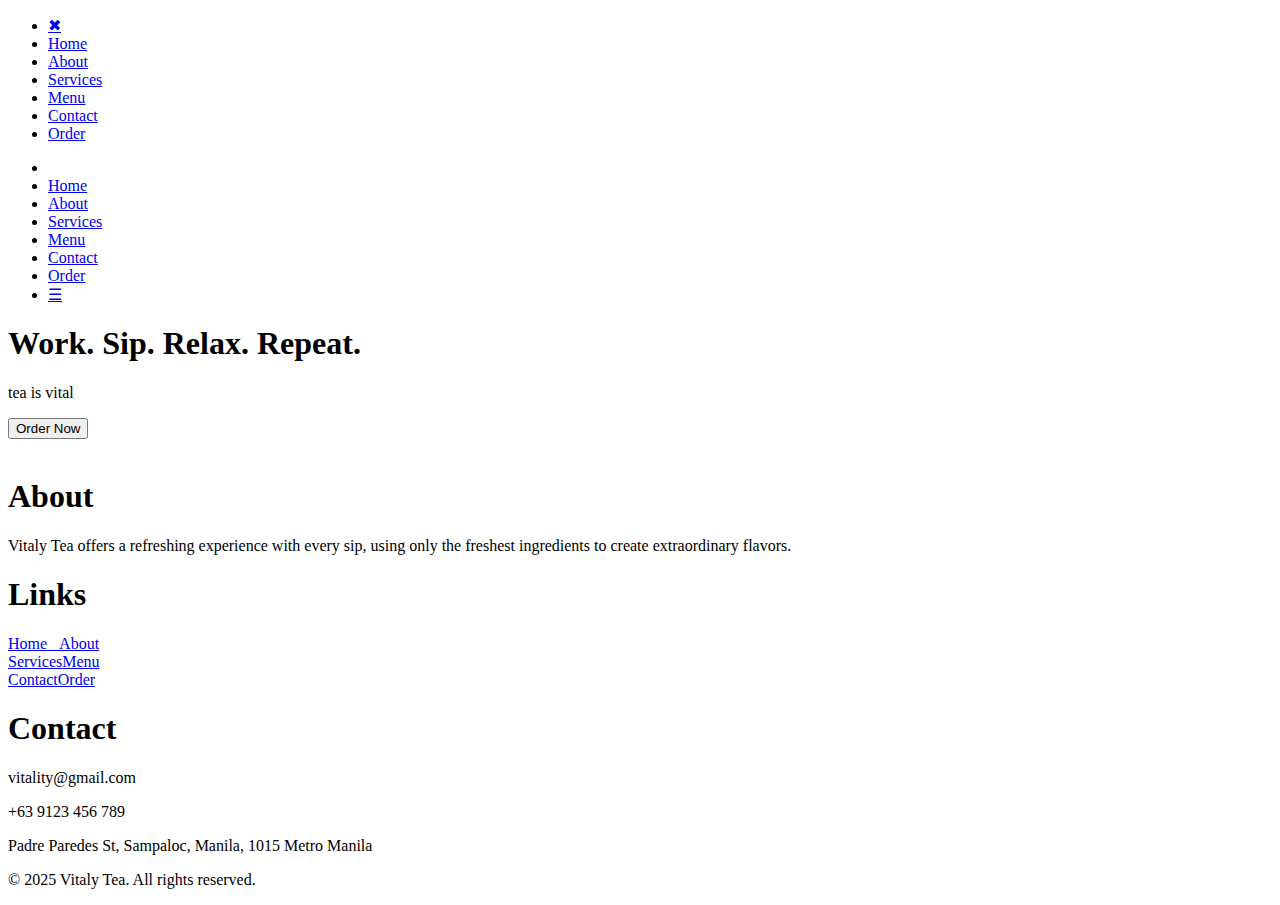
==== index.html @ 730f37d3 "Add files via upload" ====
<!DOCTYPE html>
<html lang="en">
<head>
    <meta charset="UTF-8">
    <meta name="viewport" content="width=device-width, initial-scale=1.0">
    <title>Vitaly Tea</title>
    <link rel="stylesheet" href="css/style.css">
    <link rel="stylesheet" href="css/loading.css">
</head>

<body>
    <div id="loading-screen" class="hidden">
        <div class="loader-container">
            <div class="rotating-container">
                <div class="leaf leaf1"><img src="Picture/leafloading.png" alt="Leaf"></div>
                <div class="leaf leaf2"><img src="Picture/leafloading.png" alt="Leaf"></div>
                <div class="leaf leaf3"><img src="Picture/leafloading.png" alt="Leaf"></div>
                <div class="leaf leaf4"><img src="Picture/leafloading.png" alt="Leaf"></div>
            </div>
            <img src="Picture/Logo.png" alt="Logo" class="logo">
            <p class="brewing-text">Brewing...</p>
        </div>
    </div>


    <nav>
        <ul class="sidebar">
            <li onclick="hideSidebar()"><a href="#">✖</a></li>
            <li><a href="index.html">Home</a></li>
            <li><a href="html/about.html">About</a></li>
            <li><a href="html/services.html">Services</a></li>
            <li><a href="html/menu.html">Menu</a></li>
            <li><a href="html/contact.html">Contact</a></li>
            <li><a href="html/order.html">Order</a></li>
        </ul>
    
        <ul>
            <li><img src="/Picture/Logo.png" alt=""></li>
            <li class="hideOnMobile"><a href="index.html">Home</a></li>
            <li class="hideOnMobile"><a href="html/about.html">About</a></li>
            <li class="hideOnMobile"><a href="html/services.html">Services</a></li>
            <li class="hideOnMobile"><a href="html/menu.html">Menu</a></li>
            <li class="hideOnMobile"><a href="html/contact.html">Contact</a></li>
            <li class="hideOnMobile"><a href="html/order.html">Order</a></li>
            <li class="menuButton" onclick="showSidebar()"><a href="#">☰</a></li>
        </ul>
    </nav>

    <main>
        <div class="container">
            <div class="hero-text">
                <h1>Work. Sip. Relax. Repeat.</h1>
                <p>tea is vital</p>
                <a href="html/menu.html"><button>Order Now</button></a>
            </div>
        </div>
        
    </main>

    <footer>
        <div class="footer-container">
          <div class="box about">
            <img src="./Picture/Logo.png" id ="footer-img" alt="">
          </div>
            <div class="box about">
                <h1>About</h1>
                <p>Vitaly Tea offers a refreshing experience with every sip, using only the freshest ingredients to create extraordinary flavors.</p>
            </div>
            <div class="box links">
                <h1>Links</h1>
                <li class="hideOnMobile"><a href="index.html">Home</a><a href="html/about.html">&nbsp;&nbsp;&nbsp;About</a></li>
                <li class="hideOnMobile"><a href="html/services.html">Services</a><a href="html/menu.html">Menu</a></li>
                <li class="hideOnMobile"><a href="html/contact.html">Contact</a><a href="html/order.html">Order</a></li>
            </div>
            <div class="box contact">
                <h1>Contact</h1>
                <p>vitality@gmail.com</p>
                <p>+63 9123 456 789</p>
                <p>Padre Paredes St, Sampaloc, Manila, 1015 Metro Manila</p>
            </div>
        </div>
        <p class="footer-copy">&copy; 2025 Vitaly Tea. All rights reserved.</p>
    </footer>

    <script src="script.js"></script>
</body>
</html>
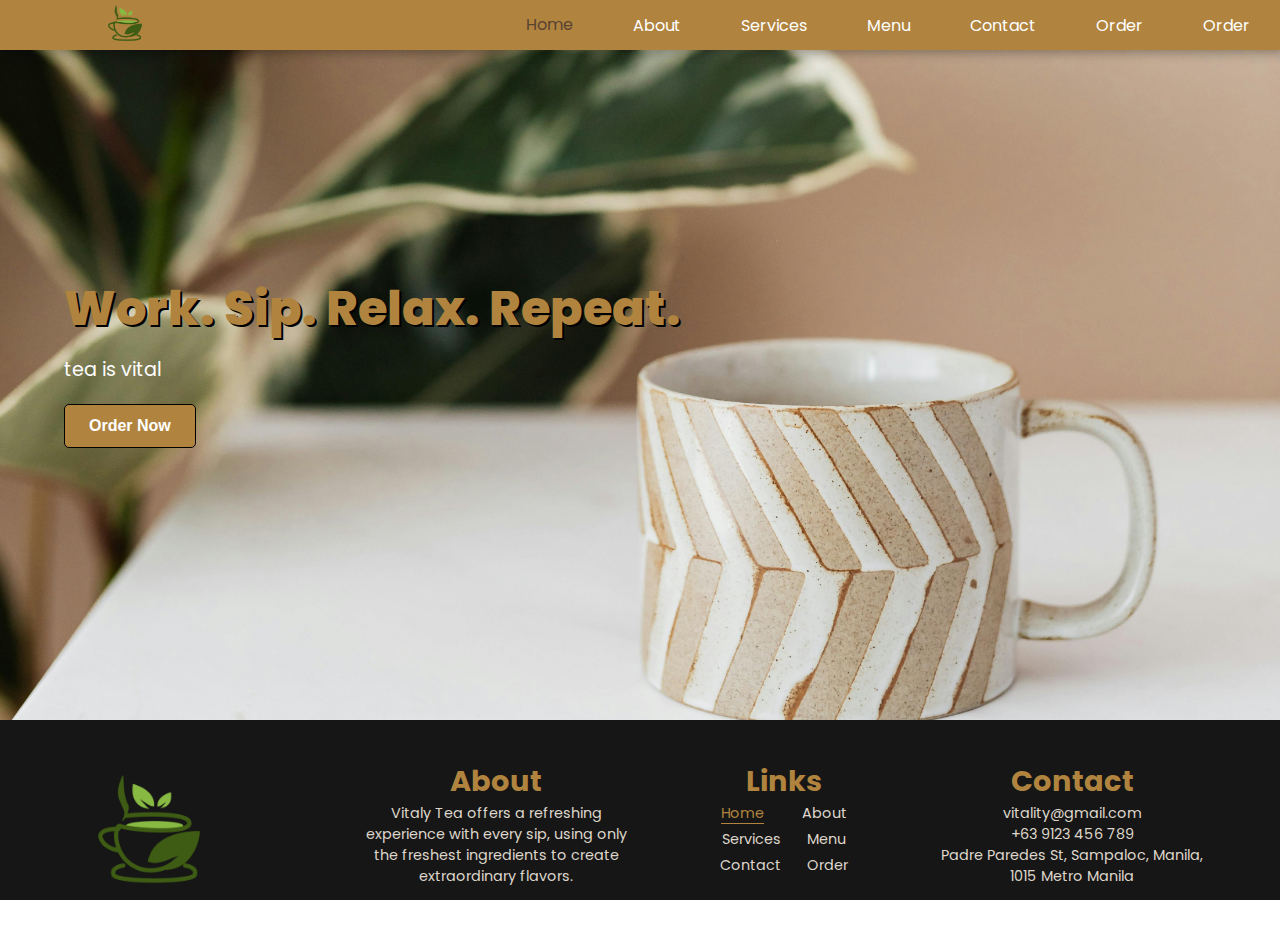
==== commit 17836924: "Update index.html" ====
--- a/index.html
+++ b/index.html
@@ -42,6 +42,7 @@
             <li class="hideOnMobile"><a href="html/menu.html">Menu</a></li>
             <li class="hideOnMobile"><a href="html/contact.html">Contact</a></li>
             <li class="hideOnMobile"><a href="html/order.html">Order</a></li>
+             <li><a href="html/credits.html">Order</a></li>
             <li class="menuButton" onclick="showSidebar()"><a href="#">☰</a></li>
         </ul>
     </nav>
@@ -84,4 +85,4 @@
 
     <script src="script.js"></script>
 </body>
-</html>+</html>
--- a/css/style.css
+++ b/css/style.css
@@ -0,0 +1,514 @@
+@import url('https://fonts.googleapis.com/css2?family=Poppins:ital,wght@0,100;0,200;0,300;0,400;0,500;0,600;0,700;0,800;0,900;1,100;1,200;1,300;1,400;1,500;1,600;1,700;1,800;1,900&display=swap');
+
+::-webkit-scrollbar {
+    width: 10px;
+}
+
+::-webkit-scrollbar-thumb {
+    background: #5a4231;
+    border-radius: 5px;
+    border: 1px solid #272625; /* Outline effect */
+}
+
+::-webkit-scrollbar-thumb:hover {
+    background: #4d3629; /* Darker brown when hovered */
+}
+
+::-webkit-scrollbar-track {
+    background: #f5f3f0; /* Nude background */
+}
+
+
+html,
+body {
+    height: 100vh;
+    display: flex;
+    flex-direction: column;
+    overflow-x: hidden;
+}
+
+* {
+    margin: 0;
+    padding: 0;
+    box-sizing: border-box;
+    text-decoration: none;
+    list-style: none;
+}
+nav img {
+    width: 50px;
+    height: auto;
+    margin-left: 100px;
+    
+
+}
+body {
+    min-height: 100vh;
+    background-image: url(../Picture/bg3.jpg);
+    background-size: cover;
+    background-repeat: no-repeat;
+    background-position: center;
+    font-family: poppins, sans-serif;
+}
+
+main {
+    flex: 1;
+
+    background-size: cover;
+    background-position: center;
+}
+
+nav {
+    position: absolute;
+    width: 100%;
+    z-index: 40;
+    background-color: #B0843F;
+    box-shadow: 3px 3px 10px rgba(0, 0, 0, 0.3);
+
+}
+
+nav ul {
+    
+    width: 100%;
+    display: flex;
+    flex-direction: row;
+    justify-content: flex-end;
+    align-items: center;
+}
+
+nav li {
+    height: 50px;
+}
+
+nav a {
+    text-decoration: none;
+    color: rgb(255, 255, 255);
+    padding: 0 30px;
+    display: flex;
+    align-items: center;
+    height: 100%;
+    transition: 0.5s;
+}
+
+nav a:hover {
+    background-color: #f1f1f1;
+    border-bottom: 1px solid #B0843F;
+    transform: translateY(-5px);
+}
+
+nav a:active{
+    transform: scale(1.1);
+    background:rgb(146, 103, 63);
+}
+
+nav li:first-child {
+    margin-right: auto;
+}
+
+.menuButton {
+    display: none;
+}
+
+.sidebar {
+    position: fixed;
+    top: 0;
+    right: 0;
+    height: 100vh;
+    width: 250px;
+    z-index: 999;
+    backdrop-filter: blur(10px);
+    background-color: rgba(146, 103, 63,0.8);
+    box-shadow: 10 0 10px rgba(0, 0, 0, 0.1) 2;
+    display: flex;
+    flex-direction: column;
+    justify-content: flex-start;
+    transition: all 0.3s ease;
+    display: none;
+    align-items: flex-end;
+}
+
+.sidebar li {
+    width: 100%;
+}
+
+.sidebar a {
+    width: 100%;
+}
+
+/* ------------------------------------ */
+/* Hero Section Styles                  */
+/* ------------------------------------ */
+
+.container {
+    display: flex;
+    flex-direction: row;
+    align-items: center;
+    justify-content: flex-start;
+    height: 80vh;
+    padding-left: 5%;
+    
+}
+
+.hero-text {
+    max-width: 700px;
+    color: rgb(253, 253, 253);
+    text-align: left;
+    
+}
+
+.hero-text h1 {
+    font-size: 3rem;
+    font-weight: 800;
+    margin-bottom: 10px;
+    color: #B0843F;
+    text-shadow:2px 2px #000000  ;
+    
+}
+
+.hero-text p {
+    font-size: 1.2rem;
+    font-weight: 400;
+    margin-bottom: 20px;
+    max-width: 570px;
+    
+}
+
+.hero-text button {
+    background: #B0843F;
+    color: rgb(255, 255, 255);
+    border: 1px solid black;
+    padding: 12px 24px;
+    font-size: 1rem;
+    font-weight: 600;
+    border-radius: 5px;
+    cursor: pointer;
+    transition: 0.3s;
+}
+
+.hero-text button:hover {
+    background-color: #5a4231;
+    color: #B0843F;
+  
+}
+
+a:hover {
+    color: #B0843F;
+   
+}
+
+
+.box .links li a:hover {
+    background-color: pink;
+}
+
+span {
+   
+    color: #5a4231;
+    border-bottom: 1px solid #B0843F;
+ 
+}
+
+footer span {
+    color: #B0843F;
+}
+
+#header{
+    flex-shrink: 1;
+    text-align: center;
+    width: 100%;
+    min-height: 5vh;
+    line-height: 20vh;
+    font-size: 50px;
+    font-weight: 700;
+    color: rgb(26, 24, 24);
+   
+}
+
+.container2{
+    backdrop-filter: blur(5px); /* Blur effect */
+    padding: 5%;
+    width: 100%;
+    height: auto;
+    display: flex;
+    flex-direction: column;
+    align-items: center;
+}
+
+.subcon{
+    border: 1px solid rgb(183, 0, 255);
+    width: 80%;
+    display: flex;
+    flex-direction: row;
+    gap: 2rem;
+}
+
+.card{
+    /*border: 1px solid rgb(183, 0, 255);*/
+    width: 100%;
+    display: flex;
+    flex-direction: column; /*column if mobile*/
+    flex-shrink: 1;
+    justify-content: center;
+
+
+    border-radius: 10px;
+    box-shadow: 0 10px 10px rgba(0, 0, 0, 0.3);
+    text-align: center;
+    cursor: pointer;
+
+   
+    border-radius: 8px;
+    overflow: hidden;
+}
+
+.card div{
+    width: 100%; /*animation change it to 0%*/
+    height: 200px;
+    /*border: 1px solid rgb(4, 0, 255);*/
+}
+
+.card img{
+    width: 100%;
+    height: 100%;
+    object-fit: cover;
+}
+
+.cardtext{
+    width: 100%;
+    height: 100px;
+    padding: 20px;
+    background: rgba(255, 255, 255, 0.3); /* Semi-transparent */
+    backdrop-filter: blur(10px); /* Blur effect */
+    color: #222;
+}
+
+.cardtext p {
+    font-size: 30px;
+    height: 100%;
+}
+
+footer {
+    position: relative;
+    bottom: 0;
+    width: 100%;
+    background-color: rgba(22, 22, 22, 1);
+    color: #DED6CB;
+    text-align: center;
+    padding: 5px 0;
+    font-size: 0.9rem;
+}
+
+.footer-container {
+    flex-wrap: wrap;
+    display: flex;
+    width: 90%;
+    margin: 0 auto;
+    justify-content: space-between;
+}
+
+.box {
+    padding: 10px;
+    display: flex;
+    flex-direction: column;
+    margin-top: 25px;
+}
+
+.box img {
+    width: 100%;
+    max-width: 150px;
+    height: auto;
+}
+
+
+.logo {
+  flex: 1;
+}
+
+.logo img {
+    width: 100%;
+    max-width: 50px;
+    height: auto;
+   
+
+}
+
+.about {
+    flex: 1;
+}
+
+.links {
+    flex: 1;
+}
+
+.links li {
+    display: flex;
+    align-items: center;
+    justify-content: center;
+}
+
+.links li a {
+    padding: 0 5%;
+    margin-bottom: 5px;
+    color: #DED6CB;
+}
+
+.contact {
+    flex: 1;
+}
+
+.footer-container h1 {
+    color: #B0843F;
+}
+
+.footer-container p{
+    color: #DED6CB;
+}
+@media screen and (max-width: 768px) {
+    nav img {
+        margin-left: 10px;
+    }
+    .teams-container {
+        flex-direction: column;
+        align-items: center;
+    }
+
+    .about-title {
+        font-size: 2em;
+    }
+
+    /* for footer */
+    footer {
+        position: relative;
+    }
+    .box img {
+        min-width: 120px;
+        height: auto;
+    }
+    .footer-container {
+ 
+        align-items: center;
+    }
+
+    footer p {
+        font-size: 1em;
+
+        }
+
+    .box li a {
+        font-size: 1.2em;
+        gap
+    }
+   .links {
+        width: 100%;
+    }
+    .links li {
+        gap: 50px;
+    }
+    /* end footer */
+
+    
+
+
+
+    .about-content {
+        flex-direction: column;
+        padding: 50px;
+      
+    }
+
+    .about-content img {
+        order: -1;
+        width: 100%;
+        height: 100%;
+    }
+
+    .about-content p {
+        font-size: 1.3em;
+        flex: 1;
+        text-align: center;
+    }
+
+    .about-information h1 {
+        font-size: 2.5em;
+    }
+
+    .hideOnMobile {
+        display: none;
+    }
+
+    .menuButton {
+        display: block;
+    }
+
+    body {
+        background-image: url(../Picture/bg3.jpg);
+        background-size: cover;
+        background-position: center;
+    }
+
+    main{
+        
+        display: flex;
+        flex-direction: column;
+        justify-content: center;
+        align-items: center;
+        padding: 5%;
+        width: 100%;
+        height: 1000000px; /*ayaw gumana ewan d tuloy maka scrol sa phone*/
+    }
+    .container {
+        width: 100%;
+        height: 70%;
+        /*background: rgba(255, 255, 255, 0.2);*/
+        border-radius: 10px;
+        backdrop-filter: blur(3px);
+        justify-content: center;
+        text-align: center;
+        padding: 10%;
+    }
+
+    .hero-text {
+        border: 1px solid rgb(255, 255, 255);
+        padding: 5%;
+        border-radius: 10px;
+        /*color: rgb(17, 16, 16);*/
+        overflow: hidden;
+    }
+    
+    .hero-text button{
+        color: rgb(0, 0, 0);
+        border: 1px solid rgb(255, 255, 255);
+    }
+    .hero-text button:hover{
+        color: rgb(255, 255, 255);
+        border: 1px solid rgb(255, 255, 255);
+    }
+
+    
+    .hero-text h1 {
+        font-size: 2rem;
+    }
+
+    .hero-text p {
+        font-size: 1rem;
+    }
+
+    .footer-container {
+        flex-direction: column;
+    }
+
+    .logo {
+        margin-right: 0;
+    }
+
+    .logo img {
+        display: none;
+    }
+}
+
+@media screen and (max-width: 400px) {
+    .sidebar {
+        width: 100%;
+    }
+
+
+}--- a/css/loading.css
+++ b/css/loading.css
@@ -0,0 +1,66 @@
+#loading-screen {
+    position: fixed;
+    width: 100%;
+    height: 100%;
+    background-color: #DED6CB;
+    display: none; /* Initially hidden */
+    justify-content: center;
+    align-items: center;
+    transition: opacity 0.5s ease;
+    z-index: 1000;
+}
+
+
+.loader-container {
+    position: relative;
+    width: 250px;
+    height: 250px;
+}
+
+.logo {
+    width: 100px;
+    height: 100px;
+    position: absolute;
+    top: 50%;
+    left: 50%;
+    transform: translate(-50%, -50%);
+    z-index: 2;
+}
+
+.rotating-container {
+    position: absolute;
+    width: 250px;
+    height: 250px;
+    top: 50%;
+    left: 50%;
+    transform: translate(-50%, -50%);
+    animation: rotate 4s linear infinite;
+}
+
+.leaf {
+    position: absolute;
+    width: 40px;
+    height: 80px;
+}
+
+.leaf1 { top: 25%; left: 50%; transform: translate(-50%, -50%) rotate(0deg); }
+.leaf2 { top: 50%; left: 10px; transform: translate(-50%, -50%) rotate(90deg); }
+.leaf3 { top: 50%; left: 90%; transform: translate(-50%, -50%) rotate(180deg); }
+.leaf4 { top: 90%; left: 50%; transform: translate(-50%, -50%) rotate(270deg); }
+
+.leaf img {
+    width: 100%;
+    height: auto;
+}
+
+.brewing-text {
+    text-align: center;
+    font-size: 1.5em;
+    margin-top: 150px;
+    color: #4A4A4A;
+}
+
+@keyframes rotate {
+    from { transform: translate(-50%, -50%) rotate(0deg); }
+    to { transform: translate(-50%, -50%) rotate(360deg); }
+}
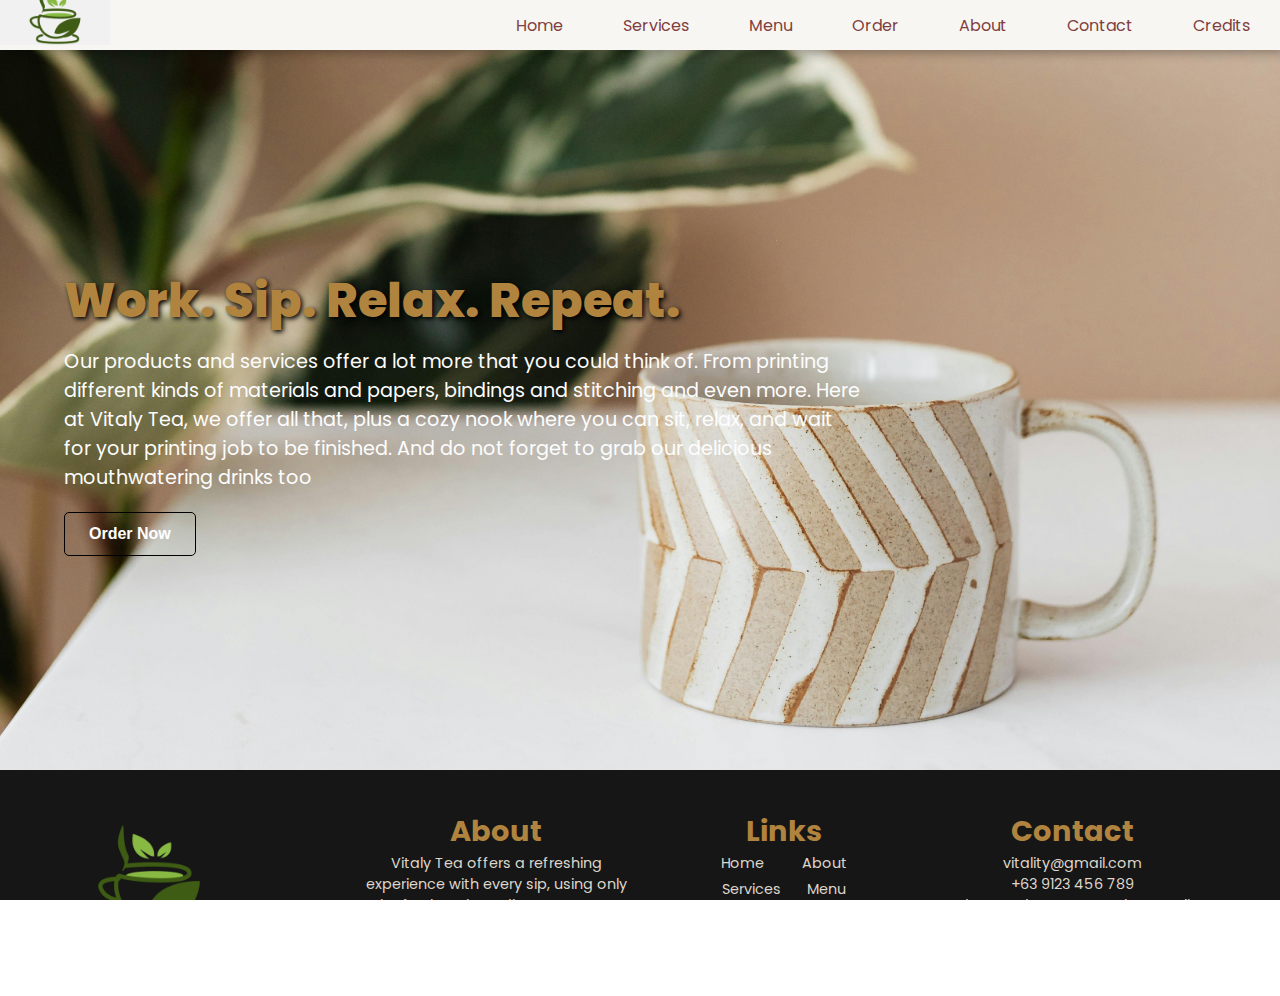
==== commit a6510442: "Add files via upload" ====
--- a/index.html
+++ b/index.html
@@ -4,8 +4,10 @@
     <meta charset="UTF-8">
     <meta name="viewport" content="width=device-width, initial-scale=1.0">
     <title>Vitaly Tea</title>
+    <link rel="stylesheet" href="css/navfoot.css">
     <link rel="stylesheet" href="css/style.css">
     <link rel="stylesheet" href="css/loading.css">
+    
 </head>
 
 <body>
@@ -27,22 +29,23 @@
         <ul class="sidebar">
             <li onclick="hideSidebar()"><a href="#">✖</a></li>
             <li><a href="index.html">Home</a></li>
-            <li><a href="html/about.html">About</a></li>
             <li><a href="html/services.html">Services</a></li>
             <li><a href="html/menu.html">Menu</a></li>
+            <li><a href="html/order.html">Order</a></li>
+            <li><a href="html/about.html">About</a></li>
             <li><a href="html/contact.html">Contact</a></li>
-            <li><a href="html/order.html">Order</a></li>
+            <li><a href="html/credits.html">Credits</a></li>
         </ul>
     
         <ul>
-            <li><img src="/Picture/Logo.png" alt=""></li>
+            <li><a><img src="../Picture/Logo.png" alt=""></a></li>
             <li class="hideOnMobile"><a href="index.html">Home</a></li>
-            <li class="hideOnMobile"><a href="html/about.html">About</a></li>
             <li class="hideOnMobile"><a href="html/services.html">Services</a></li>
             <li class="hideOnMobile"><a href="html/menu.html">Menu</a></li>
+            <li class="hideOnMobile"><a href="html/order.html">Order</a></li>
+            <li class="hideOnMobile"><a href="html/about.html">About</a></li>
             <li class="hideOnMobile"><a href="html/contact.html">Contact</a></li>
-            <li class="hideOnMobile"><a href="html/order.html">Order</a></li>
-             <li><a href="html/credits.html">Order</a></li>
+            <li class="hideOnMobile"><a href="html/credits.html">Credits</a></li>
             <li class="menuButton" onclick="showSidebar()"><a href="#">☰</a></li>
         </ul>
     </nav>
@@ -51,7 +54,7 @@
         <div class="container">
             <div class="hero-text">
                 <h1>Work. Sip. Relax. Repeat.</h1>
-                <p>tea is vital</p>
+                <p>Our products and services offer a lot more that you could think of. From printing different kinds of materials and papers, bindings and stitching and even more. Here at Vitaly Tea, we offer all that, plus a cozy nook where you can sit, relax, and wait for your printing job to be finished. And do not forget to grab our delicious mouthwatering drinks too </p>
                 <a href="html/menu.html"><button>Order Now</button></a>
             </div>
         </div>
@@ -85,4 +88,4 @@
 
     <script src="script.js"></script>
 </body>
-</html>
+</html>--- a/css/navfoot.css
+++ b/css/navfoot.css
@@ -0,0 +1,331 @@
+@import url('https://fonts.googleapis.com/css2?family=Poppins:ital,wght@0,100;0,200;0,300;0,400;0,500;0,600;0,700;0,800;0,900;1,100;1,200;1,300;1,400;1,500;1,600;1,700;1,800;1,900&display=swap');
+
+::-webkit-scrollbar {
+    width: 10px;
+}
+
+::-webkit-scrollbar-thumb {
+    background: #5a4231;
+    border-radius: 5px;
+    border: 1px solid #272625; /* Outline effect */
+}
+
+::-webkit-scrollbar-thumb:hover {
+    background: #4d3629; /* Darker brown when hovered */
+}
+
+::-webkit-scrollbar-track {
+    background: #f5f3f0; /* Nude background */
+}
+
+
+* {
+    margin: 0;
+    padding: 0;
+    box-sizing: border-box;
+    text-decoration: none;
+    list-style: none;
+}
+html,
+body {
+    height: 100vh;
+    display: flex;
+    flex-direction: column;
+    overflow-x: hidden;
+}
+
+body {
+    min-height: 100vh;
+    background-image: url(../Picture/bg3.jpg);
+    background-size: cover;
+    background-repeat: no-repeat;
+    background-position: center;
+    font-family: poppins, sans-serif;
+}
+
+main {
+    flex: 1;
+    background-size: cover;
+    background-position: center;
+}
+
+
+
+nav {
+    width: 100%;
+    z-index: 40;
+    background-color: #f8f6f3;
+    box-shadow: 3px 3px 10px rgba(0, 0, 0, 0.3);
+    /*height: 60px;*/
+}
+
+nav ul {
+    width: 100%;
+    display: flex;
+    flex-direction: row;
+    justify-content: flex-end;
+    align-items: center;
+}
+
+nav li {
+    height: 50px;
+    
+}
+
+nav img {
+    width: 50px;
+    height: auto;
+    transform: scale(1.5);
+    display: block;
+}
+
+nav a {
+    text-decoration: none;
+    color: rgb(128, 62, 62);
+    padding: 0 30px;
+    display: flex;
+    align-items: center;
+    height: 100%;
+    transition: 0.5s;
+}
+
+nav a:hover {
+    background-color: #f1f1f1;
+    transform: translateY(-5px);
+    color: #e7ae34;
+}
+
+nav a:active{
+    transform: scale(1.1);
+    background:rgb(146, 103, 63);
+}
+
+nav li:first-child {
+    margin-right: auto;
+}
+
+.menuButton {
+    display: none;
+}
+
+.sidebar {
+    position: fixed;
+    top: 0;
+    right: 0;
+    height: 100vh;
+    width: 250px;
+    z-index: 999;
+    backdrop-filter: blur(10px);
+    background-color: rgba(146, 103, 63,0.8);
+    box-shadow: 10 0 10px rgba(0, 0, 0, 0.1) 2;
+    display: flex;
+    flex-direction: column;
+    justify-content: flex-start;
+    transition: all 0.3s ease;
+    display: none;
+    align-items: flex-end;
+}
+
+.sidebar li {
+    width: 100%;
+}
+
+.sidebar a {
+    width: 100%;
+}
+
+span {
+    color: #5a4231;
+    border-bottom: 1px solid #B0843F;
+}
+
+footer span {
+    color: #B0843F;
+}
+
+footer {
+    position: relative;
+    bottom: 0;
+    width: 100%;
+    background-color: rgba(22, 22, 22, 1);
+    color: #DED6CB;
+    text-align: center;
+    padding: 5px 0;
+    font-size: 0.9rem;
+}
+
+.footer-container {
+    flex-wrap: wrap;
+    display: flex;
+    width: 90%;
+    margin: 0 auto;
+    justify-content: space-between;
+}
+
+.box {
+    padding: 10px;
+    display: flex;
+    flex-direction: column;
+    margin-top: 25px;
+}
+
+.box img {
+    width: 100%;
+    max-width: 150px;
+    height: auto;
+}
+
+
+.logo {
+  flex: 1;
+}
+
+.logo img {
+    width: 100%;
+    max-width: 50px;
+    height: auto;
+   
+
+}
+
+.about {
+    flex: 1;
+}
+
+.links {
+    flex: 1;
+}
+
+.links li {
+    display: flex;
+    align-items: center;
+    justify-content: center;
+}
+
+.links li a {
+    padding: 0 5%;
+    margin-bottom: 5px;
+    color: #DED6CB;
+}
+
+.contact {
+    flex: 1;
+}
+
+.footer-container h1 {
+    color: #B0843F;
+}
+
+.footer-container p{
+    color: #DED6CB;
+}
+
+
+@media screen and (max-width: 768px) {
+    nav img {
+        margin-left: 10px;
+    }
+    .teams-container {
+        flex-direction: column;
+        align-items: center;
+    }
+
+    /* for footer */
+    footer {
+        position: relative;
+    }
+    .box img {
+        min-width: 120px;
+        height: auto;
+    }
+    .footer-container {
+ 
+        align-items: center;
+    }
+
+    footer p {
+        font-size: 1em;
+
+        }
+
+    .box li a {
+        font-size: 1.2em;
+    }
+   .links {
+        width: 100%;
+    }
+    .links li {
+        gap: 50px;
+    }
+    /* end footer */
+
+    .about-content {
+        flex-direction: column;
+        padding: 50px;
+      
+    }
+
+    .about-content img {
+        order: -1;
+        width: 100%;
+        height: 100%;
+    }
+
+    .about-content p {
+        font-size: 1.3em;
+        flex: 1;
+        text-align: center;
+    }
+
+    .about-information h1 {
+        font-size: 2.5em;
+    }
+
+    .hideOnMobile {
+        display: none;
+    }
+
+    .menuButton {
+        display: block;
+    }
+
+
+    .footer-container {
+        flex-direction: column;
+    }
+
+    .logo {
+        margin-right: 0;
+    }
+
+    .logo img {
+        display: none;
+    }
+
+    .sidebar a{
+       color: white;
+    }
+
+    span {
+        color:white;
+        border-bottom: 1px solid white;
+    }
+
+    /* Remove hover effects in mobile view */
+    nav a:hover {
+        background-color: unset;
+        transform: unset;
+        color: unset;
+    }
+
+    nav a:active {
+        transform: unset;
+        background: unset;
+    }
+}
+
+@media screen and (max-width: 400px) {
+    .sidebar {
+        width: 100%;
+    }
+}
--- a/css/style.css
+++ b/css/style.css
@@ -1,138 +1,3 @@
-@import url('https://fonts.googleapis.com/css2?family=Poppins:ital,wght@0,100;0,200;0,300;0,400;0,500;0,600;0,700;0,800;0,900;1,100;1,200;1,300;1,400;1,500;1,600;1,700;1,800;1,900&display=swap');
-
-::-webkit-scrollbar {
-    width: 10px;
-}
-
-::-webkit-scrollbar-thumb {
-    background: #5a4231;
-    border-radius: 5px;
-    border: 1px solid #272625; /* Outline effect */
-}
-
-::-webkit-scrollbar-thumb:hover {
-    background: #4d3629; /* Darker brown when hovered */
-}
-
-::-webkit-scrollbar-track {
-    background: #f5f3f0; /* Nude background */
-}
-
-
-html,
-body {
-    height: 100vh;
-    display: flex;
-    flex-direction: column;
-    overflow-x: hidden;
-}
-
-* {
-    margin: 0;
-    padding: 0;
-    box-sizing: border-box;
-    text-decoration: none;
-    list-style: none;
-}
-nav img {
-    width: 50px;
-    height: auto;
-    margin-left: 100px;
-    
-
-}
-body {
-    min-height: 100vh;
-    background-image: url(../Picture/bg3.jpg);
-    background-size: cover;
-    background-repeat: no-repeat;
-    background-position: center;
-    font-family: poppins, sans-serif;
-}
-
-main {
-    flex: 1;
-
-    background-size: cover;
-    background-position: center;
-}
-
-nav {
-    position: absolute;
-    width: 100%;
-    z-index: 40;
-    background-color: #B0843F;
-    box-shadow: 3px 3px 10px rgba(0, 0, 0, 0.3);
-
-}
-
-nav ul {
-    
-    width: 100%;
-    display: flex;
-    flex-direction: row;
-    justify-content: flex-end;
-    align-items: center;
-}
-
-nav li {
-    height: 50px;
-}
-
-nav a {
-    text-decoration: none;
-    color: rgb(255, 255, 255);
-    padding: 0 30px;
-    display: flex;
-    align-items: center;
-    height: 100%;
-    transition: 0.5s;
-}
-
-nav a:hover {
-    background-color: #f1f1f1;
-    border-bottom: 1px solid #B0843F;
-    transform: translateY(-5px);
-}
-
-nav a:active{
-    transform: scale(1.1);
-    background:rgb(146, 103, 63);
-}
-
-nav li:first-child {
-    margin-right: auto;
-}
-
-.menuButton {
-    display: none;
-}
-
-.sidebar {
-    position: fixed;
-    top: 0;
-    right: 0;
-    height: 100vh;
-    width: 250px;
-    z-index: 999;
-    backdrop-filter: blur(10px);
-    background-color: rgba(146, 103, 63,0.8);
-    box-shadow: 10 0 10px rgba(0, 0, 0, 0.1) 2;
-    display: flex;
-    flex-direction: column;
-    justify-content: flex-start;
-    transition: all 0.3s ease;
-    display: none;
-    align-items: flex-end;
-}
-
-.sidebar li {
-    width: 100%;
-}
-
-.sidebar a {
-    width: 100%;
-}
 
 /* ------------------------------------ */
 /* Hero Section Styles                  */
@@ -145,14 +10,12 @@
     justify-content: flex-start;
     height: 80vh;
     padding-left: 5%;
-    
 }
 
 .hero-text {
-    max-width: 700px;
     color: rgb(253, 253, 253);
     text-align: left;
-    
+    width: 800px;
 }
 
 .hero-text h1 {
@@ -160,7 +23,7 @@
     font-weight: 800;
     margin-bottom: 10px;
     color: #B0843F;
-    text-shadow:2px 2px #000000  ;
+    text-shadow:2px 2px 5px #000000  ;
     
 }
 
@@ -168,12 +31,12 @@
     font-size: 1.2rem;
     font-weight: 400;
     margin-bottom: 20px;
-    max-width: 570px;
+    max-width: 800px;
     
 }
 
 .hero-text button {
-    background: #B0843F;
+    background: transparent;
     color: rgb(255, 255, 255);
     border: 1px solid black;
     padding: 12px 24px;
@@ -185,31 +48,18 @@
 }
 
 .hero-text button:hover {
-    background-color: #5a4231;
-    color: #B0843F;
+    background-color: #e77523;
+    color: #ffffff;
   
 }
 
-a:hover {
-    color: #B0843F;
-   
+
+
+
+.box .links li a:hover { /*para san to?*/
+    background-color: rgb(202, 0, 34);
 }
 
-
-.box .links li a:hover {
-    background-color: pink;
-}
-
-span {
-   
-    color: #5a4231;
-    border-bottom: 1px solid #B0843F;
- 
-}
-
-footer span {
-    color: #B0843F;
-}
 
 #header{
     flex-shrink: 1;
@@ -286,159 +136,12 @@
     height: 100%;
 }
 
-footer {
-    position: relative;
-    bottom: 0;
-    width: 100%;
-    background-color: rgba(22, 22, 22, 1);
-    color: #DED6CB;
-    text-align: center;
-    padding: 5px 0;
-    font-size: 0.9rem;
-}
-
-.footer-container {
-    flex-wrap: wrap;
-    display: flex;
-    width: 90%;
-    margin: 0 auto;
-    justify-content: space-between;
-}
-
-.box {
-    padding: 10px;
-    display: flex;
-    flex-direction: column;
-    margin-top: 25px;
-}
-
-.box img {
-    width: 100%;
-    max-width: 150px;
-    height: auto;
-}
-
-
-.logo {
-  flex: 1;
-}
-
-.logo img {
-    width: 100%;
-    max-width: 50px;
-    height: auto;
-   
-
-}
-
-.about {
-    flex: 1;
-}
-
-.links {
-    flex: 1;
-}
-
-.links li {
-    display: flex;
-    align-items: center;
-    justify-content: center;
-}
-
-.links li a {
-    padding: 0 5%;
-    margin-bottom: 5px;
-    color: #DED6CB;
-}
-
-.contact {
-    flex: 1;
-}
-
-.footer-container h1 {
-    color: #B0843F;
-}
-
-.footer-container p{
-    color: #DED6CB;
-}
 @media screen and (max-width: 768px) {
-    nav img {
-        margin-left: 10px;
-    }
-    .teams-container {
-        flex-direction: column;
-        align-items: center;
-    }
 
     .about-title {
         font-size: 2em;
     }
-
-    /* for footer */
-    footer {
-        position: relative;
-    }
-    .box img {
-        min-width: 120px;
-        height: auto;
-    }
-    .footer-container {
- 
-        align-items: center;
-    }
-
-    footer p {
-        font-size: 1em;
-
-        }
-
-    .box li a {
-        font-size: 1.2em;
-        gap
-    }
-   .links {
-        width: 100%;
-    }
-    .links li {
-        gap: 50px;
-    }
-    /* end footer */
-
-    
-
-
-
-    .about-content {
-        flex-direction: column;
-        padding: 50px;
-      
-    }
-
-    .about-content img {
-        order: -1;
-        width: 100%;
-        height: 100%;
-    }
-
-    .about-content p {
-        font-size: 1.3em;
-        flex: 1;
-        text-align: center;
-    }
-
-    .about-information h1 {
-        font-size: 2.5em;
-    }
-
-    .hideOnMobile {
-        display: none;
-    }
-
-    .menuButton {
-        display: block;
-    }
-
+   
     body {
         background-image: url(../Picture/bg3.jpg);
         background-size: cover;
@@ -492,23 +195,4 @@
         font-size: 1rem;
     }
 
-    .footer-container {
-        flex-direction: column;
-    }
-
-    .logo {
-        margin-right: 0;
-    }
-
-    .logo img {
-        display: none;
-    }
-}
-
-@media screen and (max-width: 400px) {
-    .sidebar {
-        width: 100%;
-    }
-
-
 }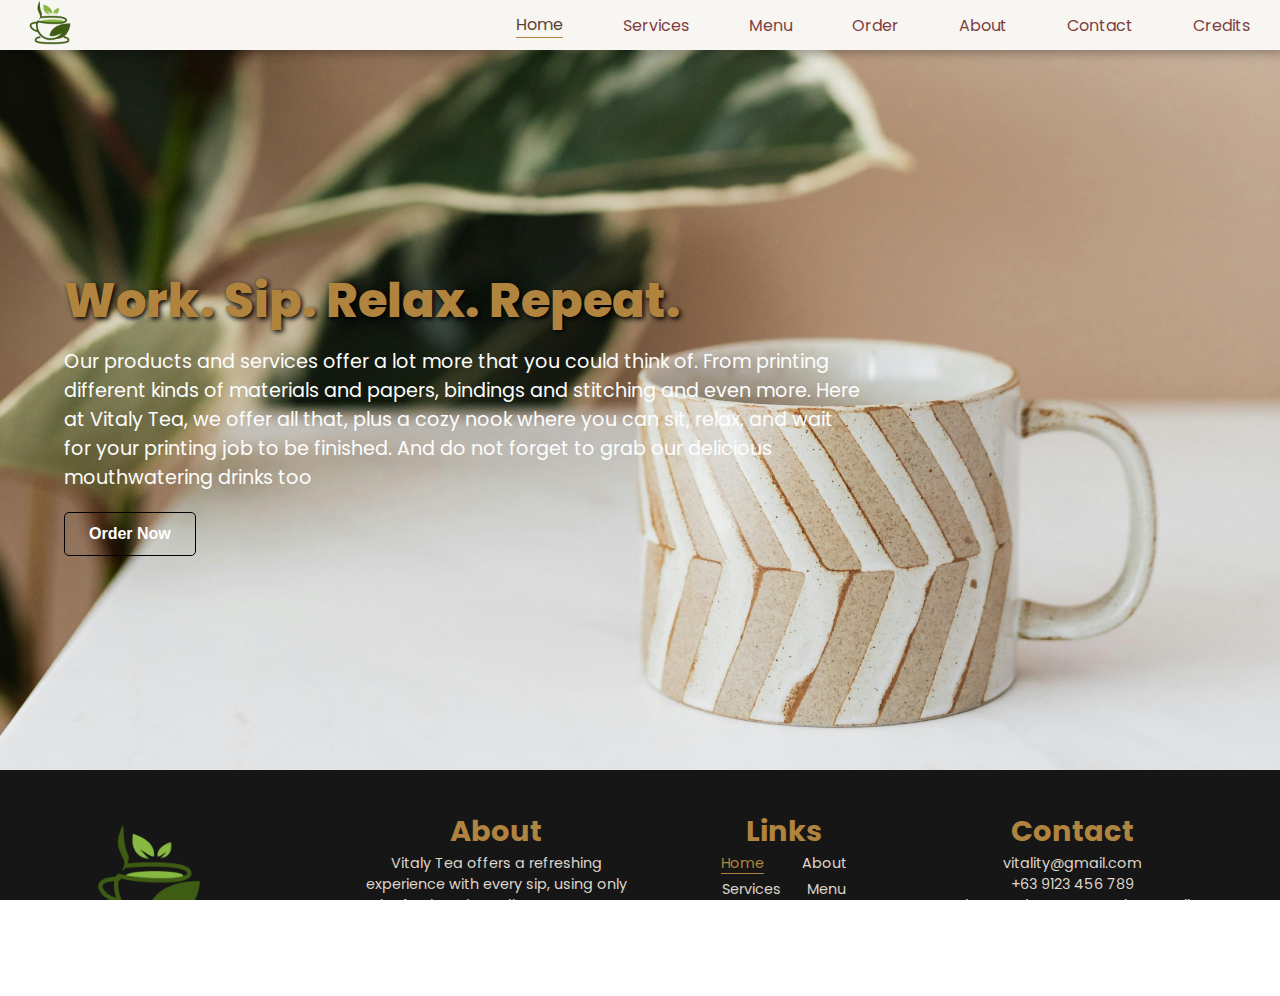
==== commit 3284f099: "Add files via upload" ====
--- a/index.html
+++ b/index.html
@@ -7,6 +7,7 @@
     <link rel="stylesheet" href="css/navfoot.css">
     <link rel="stylesheet" href="css/style.css">
     <link rel="stylesheet" href="css/loading.css">
+    <link rel="icon" type="image/x-icon" href="/Picture/Logo.png">
     
 </head>
 
@@ -38,7 +39,7 @@
         </ul>
     
         <ul>
-            <li><a><img src="../Picture/Logo.png" alt=""></a></li>
+            <li><img src="./Picture/Logo.png" alt=""></li>
             <li class="hideOnMobile"><a href="index.html">Home</a></li>
             <li class="hideOnMobile"><a href="html/services.html">Services</a></li>
             <li class="hideOnMobile"><a href="html/menu.html">Menu</a></li>
@@ -75,6 +76,7 @@
                 <li class="hideOnMobile"><a href="index.html">Home</a><a href="html/about.html">&nbsp;&nbsp;&nbsp;About</a></li>
                 <li class="hideOnMobile"><a href="html/services.html">Services</a><a href="html/menu.html">Menu</a></li>
                 <li class="hideOnMobile"><a href="html/contact.html">Contact</a><a href="html/order.html">Order</a></li>
+                <li class="hideOnMobile"><a href="html/credits.html">Credits</a></li>
             </div>
             <div class="box contact">
                 <h1>Contact</h1>
--- a/css/navfoot.css
+++ b/css/navfoot.css
@@ -58,7 +58,10 @@
     box-shadow: 3px 3px 10px rgba(0, 0, 0, 0.3);
     /*height: 60px;*/
 }
-
+ul img {
+    margin-left: 25px;
+    padding: 5px;
+}
 nav ul {
     width: 100%;
     display: flex;
@@ -207,7 +210,9 @@
     margin-bottom: 5px;
     color: #DED6CB;
 }
-
+.links li a:hover {
+    color: #B0843F;
+}
 .contact {
     flex: 1;
 }
